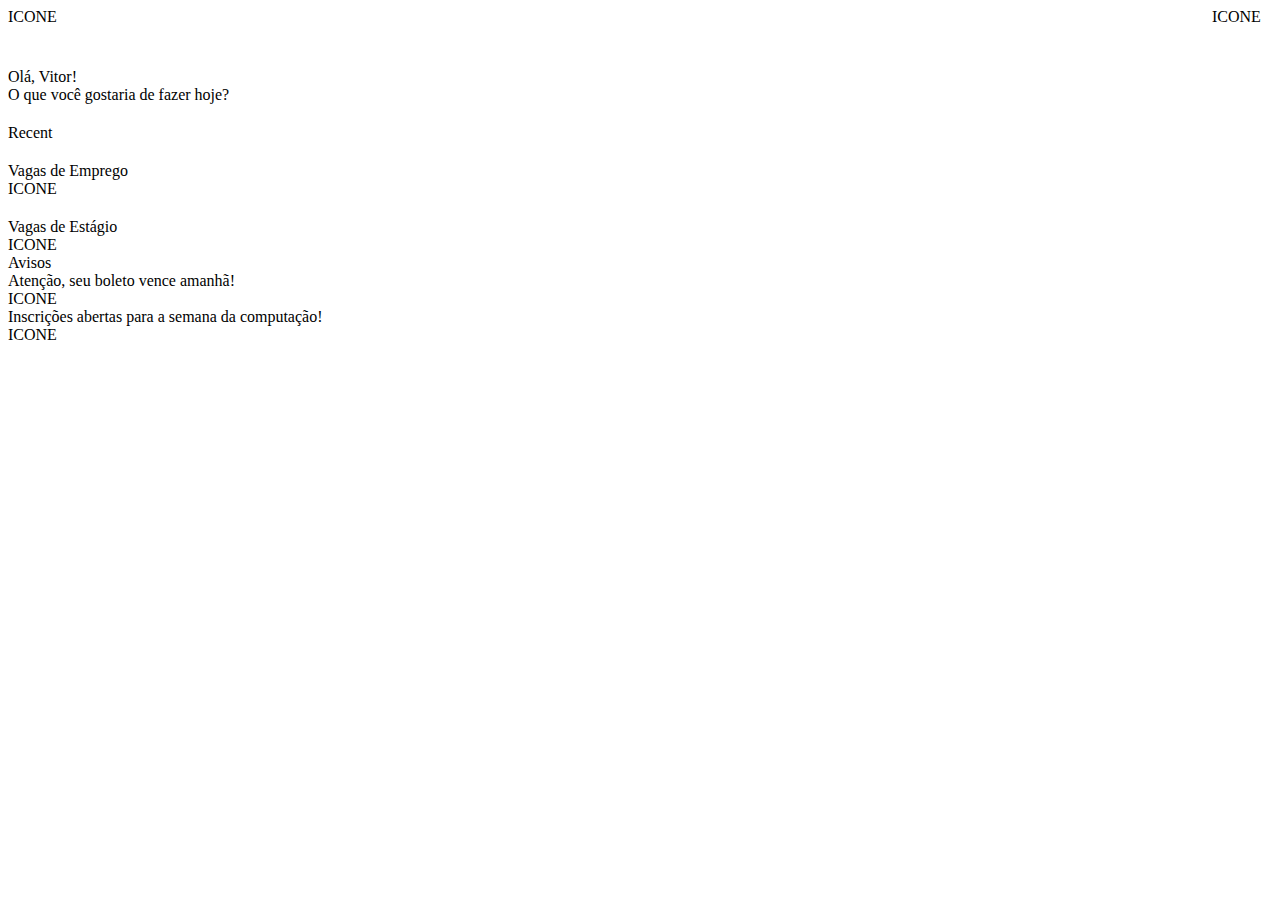
==== src/index.html @ 080baf19 "first commit" ====
<!DOCTYPE html>
<html lang="pt-br">
<head>
    <meta charset="UTF-8">
    <meta name="viewport" content="width=device-width, initial-scale=1.0">
    <title>App Inatel</title>
    <link rel="stylesheet" href="styles/style.css">
</head>
<body>
    <header id="head">
        <div id="menu">ICONE</div>
		<div id="perfil">ICONE</div>
    </header>
    <main>
        <div id="welcome">
			<div id="user_name">Olá, Vitor!</div>
            <div id="intro">O que você gostaria de fazer hoje?</div>
        </div>
        <div id="recent_box">
            <div id="recent">Recent</div>
            <div id="inner_recent_box">
                <div id="inner_recent_text">Vagas de Emprego</div>
                <div id="inner_recent_icon">ICONE</div>
            </div>
            <div id="inner_recent_box">
                <div id="inner_recent_text">Vagas de Estágio</div>
                <div id="inner_recent_icon">ICONE</div>
            </div>
        </div>
        <div id="avisos_box">
            <div id="avisos">Avisos</div>
            <div id="inner_avisos_box">
                <div id="inner_avisos_text">Atenção, seu boleto vence amanhã!</div>
                <div id="inner_avisos_icon">ICONE</div>
            </div>
            <div id="inner_avisos_box">
                <div id="inner_avisos_text">Inscrições abertas para a semana da computação!</div>
                <div id="inner_avisos_icon">ICONE</div>
            </div>
        </div>
	</main>
</body>
</html>
---- src/styles/style.css ----
header{
    display: block;
    width: 100%;
}
#perfil{
    float: right;
    width: 60px;
    height: 60px;
}
#menu{
    float: left;
    width: 60px;
    height: 60px;
}
main{
    width: 100%;
    display: flex;
    flex-direction: column;
}
#welcome{
    display: block;
    width: 80%;
}
#recent_box{
    display: block;
    width: 80%;
    margin-top: 20px;
}
#inner_recent_box{
    display: block;
    width: 80%;
    margin-top: 20px;
}
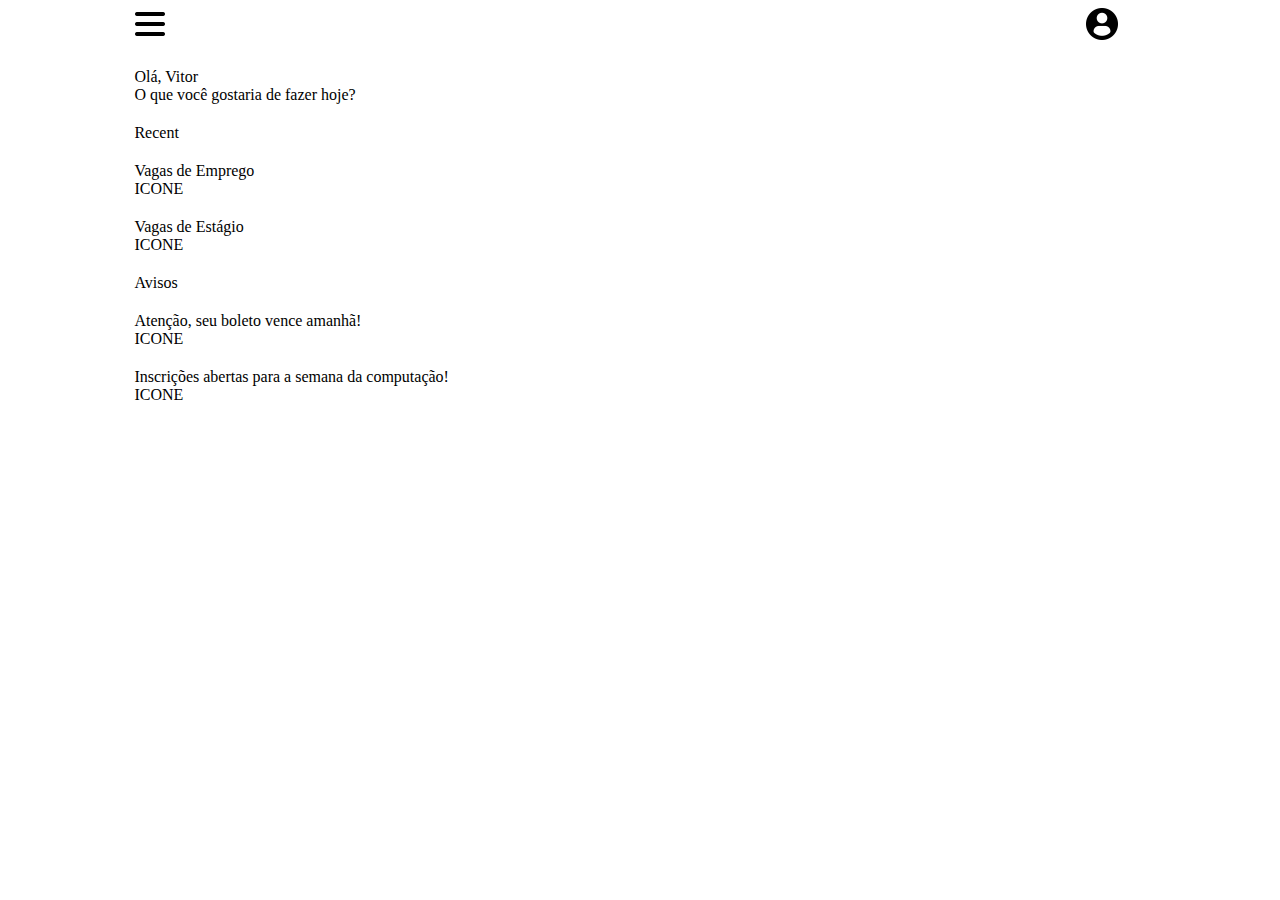
==== commit 2a167e80: "from class" ====
--- a/src/index.html
+++ b/src/index.html
@@ -8,12 +8,18 @@
 </head>
 <body>
     <header id="head">
-        <div id="menu">ICONE</div>
-		<div id="perfil">ICONE</div>
+        <div class="container">
+            <div id="menu">
+                <img src="images/menu.png" alt='Menu' width="32px"/>
+            </div>
+		    <div id="perfil">
+                <img src="images/user.png" alt='Usuário' width="32px"/>
+            </div>
+        </div>
     </header>
     <main>
         <div id="welcome">
-			<div id="user_name">Olá, Vitor!</div>
+            <div id="user_name">Olá, </div>
             <div id="intro">O que você gostaria de fazer hoje?</div>
         </div>
         <div id="recent_box">
@@ -39,5 +45,8 @@
             </div>
         </div>
 	</main>
+
+    <!-- SCRIPTS-->
+    <script type="text/javascript" src="js/index.js"></script>
 </body>
 </html>--- a/src/styles/style.css
+++ b/src/styles/style.css
@@ -1,6 +1,12 @@
-header{
-    display: block;
+header, main{
     width: 100%;
+    display: flex;
+    flex-direction: column;
+    align-items: center;
+    justify-content: center;
+}
+#head .container{
+    width: 80%;
 }
 #perfil{
     float: right;
@@ -12,21 +18,16 @@
     width: 60px;
     height: 60px;
 }
-main{
-    width: 100%;
-    display: flex;
-    flex-direction: column;
-}
 #welcome{
     display: block;
     width: 80%;
 }
-#recent_box{
+#recent_box, #avisos_box{
     display: block;
     width: 80%;
     margin-top: 20px;
 }
-#inner_recent_box{
+#inner_recent_box, #inner_avisos_box{
     display: block;
     width: 80%;
     margin-top: 20px;
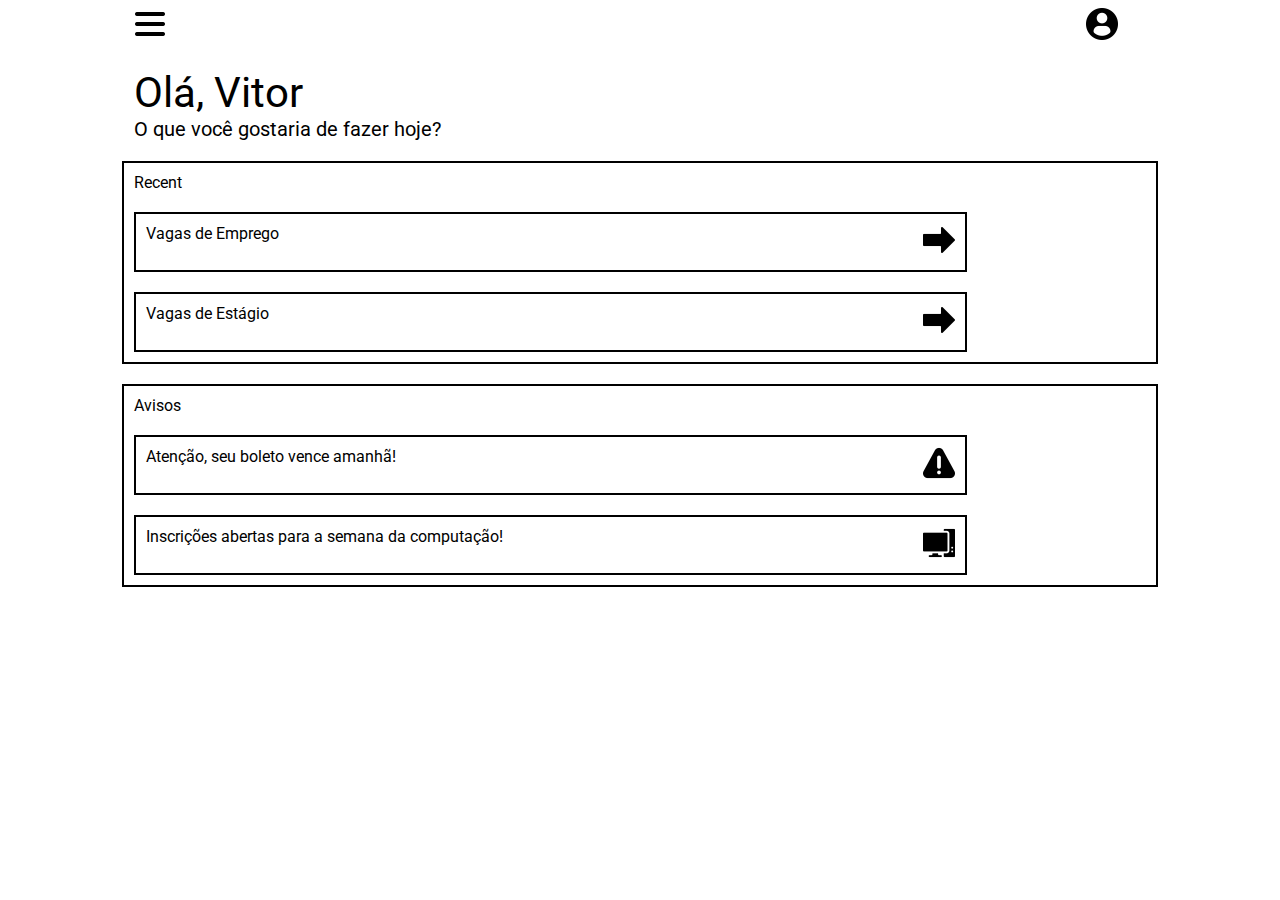
==== commit 5c6e5cde: "tela 1 pronta" ====
--- a/src/index.html
+++ b/src/index.html
@@ -5,15 +5,22 @@
     <meta name="viewport" content="width=device-width, initial-scale=1.0">
     <title>App Inatel</title>
     <link rel="stylesheet" href="styles/style.css">
+    <link rel="preconnect" href="https://fonts.googleapis.com">
+    <link rel="preconnect" href="https://fonts.gstatic.com" crossorigin>
+    <link href="https://fonts.googleapis.com/css2?family=Roboto:ital,wght@0,100;0,300;0,400;0,500;0,700;0,900;1,100;1,300;1,400;1,500;1,700;1,900&display=swap" rel="stylesheet">
 </head>
 <body>
     <header id="head">
         <div class="container">
             <div id="menu">
-                <img src="images/menu.png" alt='Menu' width="32px"/>
+                <a href="#">
+                    <img src="icons/menu.png" alt='Menu' width="32px"/>
+                </a>
             </div>
 		    <div id="perfil">
-                <img src="images/user.png" alt='Usuário' width="32px"/>
+                <a href="#">
+                    <img src="icons/user.png" alt='Usuário' width="32px"/>
+                </a>
             </div>
         </div>
     </header>
@@ -24,25 +31,33 @@
         </div>
         <div id="recent_box">
             <div id="recent">Recent</div>
-            <div id="inner_recent_box">
-                <div id="inner_recent_text">Vagas de Emprego</div>
-                <div id="inner_recent_icon">ICONE</div>
-            </div>
-            <div id="inner_recent_box">
-                <div id="inner_recent_text">Vagas de Estágio</div>
-                <div id="inner_recent_icon">ICONE</div>
-            </div>
+            <a href="jobs.html">
+                <div id="inner_recent_box">
+                    <div id="inner_recent_text">Vagas de Emprego</div>
+                    <div id="inner_recent_icon"><img src="icons/arrow.png" alt='Seta' width="32px"/></div>
+                </div>
+            </a>
+            <a href="#">
+                <div id="inner_recent_box">
+                    <div id="inner_recent_text">Vagas de Estágio</div>
+                    <div id="inner_recent_icon"><img src="icons/arrow.png" alt='Seta' width="32px"/></div>
+                </div>
+            </a>
         </div>
         <div id="avisos_box">
             <div id="avisos">Avisos</div>
-            <div id="inner_avisos_box">
-                <div id="inner_avisos_text">Atenção, seu boleto vence amanhã!</div>
-                <div id="inner_avisos_icon">ICONE</div>
-            </div>
-            <div id="inner_avisos_box">
-                <div id="inner_avisos_text">Inscrições abertas para a semana da computação!</div>
-                <div id="inner_avisos_icon">ICONE</div>
-            </div>
+            <a href="">
+                <div id="inner_avisos_box">
+                    <div id="inner_avisos_text">Atenção, seu boleto vence amanhã!</div>
+                    <div id="inner_avisos_icon"><img src="icons/warning.png" alt='Perigo' width="32px"/></div>
+                </div>
+            </a>
+            <a href="#">
+                <div id="inner_avisos_box">
+                    <div id="inner_avisos_text">Inscrições abertas para a semana da computação!</div>
+                    <div id="inner_avisos_icon"><img src="icons/computer.png" alt='Computador' width="32px"/></div>
+                </div>
+            </a>
         </div>
 	</main>
 
--- a/src/styles/style.css
+++ b/src/styles/style.css
@@ -1,3 +1,12 @@
+* {
+    font-family: "Roboto", sans-serif;
+    font-weight: 400;
+    font-style: normal;
+}
+a{
+    text-decoration: none;
+    color: black;
+}
 header, main{
     width: 100%;
     display: flex;
@@ -26,9 +35,20 @@
     display: block;
     width: 80%;
     margin-top: 20px;
+    border: 2px solid black;
+    padding: 10px;
 }
 #inner_recent_box, #inner_avisos_box{
-    display: block;
+    display: flex;
+    justify-content: space-between;
     width: 80%;
     margin-top: 20px;
+    border: 2px solid black;
+    padding: 10px;
+}
+#user_name{
+    font-size: 42px;
+}
+#intro{
+    font-size: 20px;
 }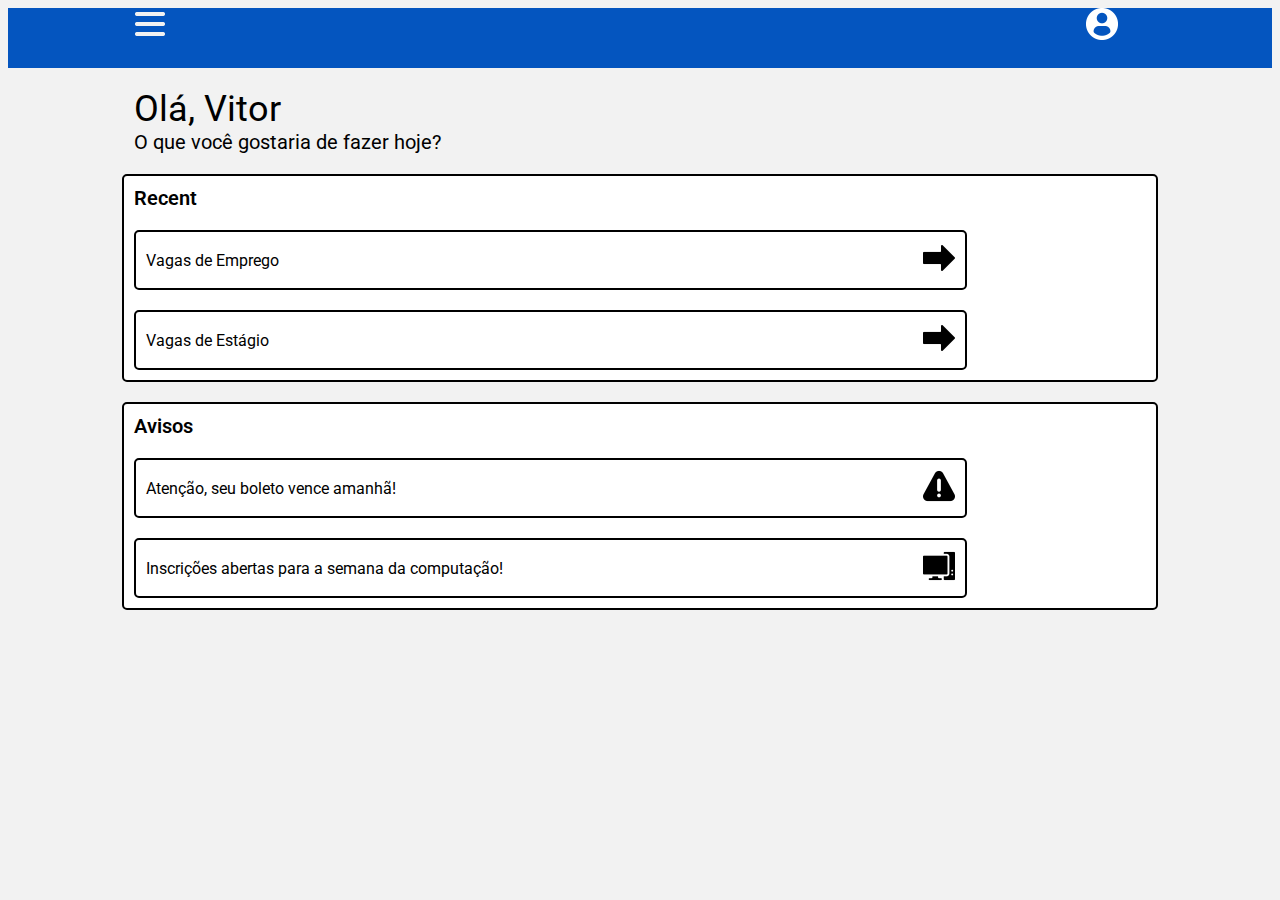
==== commit ccf46ea1: "feat: tipografia, estilos e icones" ====
--- a/src/index.html
+++ b/src/index.html
@@ -14,48 +14,48 @@
         <div class="container">
             <div id="menu">
                 <a href="#">
-                    <img src="icons/menu.png" alt='Menu' width="32px"/>
+                    <img src="icons/menu-gray.png" alt='Menu' width="32px"/>
                 </a>
             </div>
 		    <div id="perfil">
                 <a href="#">
-                    <img src="icons/user.png" alt='Usuário' width="32px"/>
+                    <img src="icons/user-gray.png" alt='Usuário' width="32px"/>
                 </a>
             </div>
         </div>
     </header>
     <main>
         <div id="welcome">
-            <div id="user_name">Olá, </div>
+            <div id="title" class="saudacao">Olá, </div>
             <div id="intro">O que você gostaria de fazer hoje?</div>
         </div>
-        <div id="recent_box">
-            <div id="recent">Recent</div>
+        <div id="box">
+            <div id="recent"><h3>Recent</h3></div>
             <a href="jobs.html">
-                <div id="inner_recent_box">
-                    <div id="inner_recent_text">Vagas de Emprego</div>
-                    <div id="inner_recent_icon"><img src="icons/arrow.png" alt='Seta' width="32px"/></div>
+                <div id="inner_box">
+                    <div id="inner_text">Vagas de Emprego</div>
+                    <div id="inner_icon"><img src="icons/arrow.png" alt='Seta' width="32px"/></div>
                 </div>
             </a>
             <a href="#">
-                <div id="inner_recent_box">
-                    <div id="inner_recent_text">Vagas de Estágio</div>
-                    <div id="inner_recent_icon"><img src="icons/arrow.png" alt='Seta' width="32px"/></div>
+                <div id="inner_box">
+                    <div id="inner_text">Vagas de Estágio</div>
+                    <div id="inner_icon"><img src="icons/arrow.png" alt='Seta' width="32px"/></div>
                 </div>
             </a>
         </div>
-        <div id="avisos_box">
-            <div id="avisos">Avisos</div>
+        <div id="box">
+            <div id="avisos"><h3>Avisos</h3></div>
             <a href="">
-                <div id="inner_avisos_box">
-                    <div id="inner_avisos_text">Atenção, seu boleto vence amanhã!</div>
-                    <div id="inner_avisos_icon"><img src="icons/warning.png" alt='Perigo' width="32px"/></div>
+                <div id="inner_box">
+                    <div id="inner_text">Atenção, seu boleto vence amanhã!</div>
+                    <div id="inner_icon"><img src="icons/warning.png" alt='Perigo' width="32px"/></div>
                 </div>
             </a>
             <a href="#">
-                <div id="inner_avisos_box">
-                    <div id="inner_avisos_text">Inscrições abertas para a semana da computação!</div>
-                    <div id="inner_avisos_icon"><img src="icons/computer.png" alt='Computador' width="32px"/></div>
+                <div id="inner_box">
+                    <div id="inner_text">Inscrições abertas para a semana da computação!</div>
+                    <div id="inner_icon"><img src="icons/computer.png" alt='Computador' width="32px"/></div>
                 </div>
             </a>
         </div>
--- a/src/styles/style.css
+++ b/src/styles/style.css
@@ -1,7 +1,16 @@
+:root{
+    --nav-color: #0455BF;
+    --bg-color: #F2F2F2;
+    --bt-color: #0487D9;
+}
+
 * {
     font-family: "Roboto", sans-serif;
     font-weight: 400;
     font-style: normal;
+}
+body{
+    background-color: var(--bg-color);
 }
 a{
     text-decoration: none;
@@ -14,8 +23,14 @@
     align-items: center;
     justify-content: center;
 }
+#head{
+    background: var(--nav-color);
+}
 #head .container{
     width: 80%;
+    display: flex;
+    justify-content: space-between;
+    align-items: center;
 }
 #perfil{
     float: right;
@@ -31,24 +46,61 @@
     display: block;
     width: 80%;
 }
-#recent_box, #avisos_box{
-    display: block;
+#box{
+    display: flex;
+    flex-direction: column;
+    justify-content: center;
     width: 80%;
     margin-top: 20px;
     border: 2px solid black;
     padding: 10px;
+    border-radius: 5px;
+    background-color: white;
 }
-#inner_recent_box, #inner_avisos_box{
+#inner_box{
     display: flex;
     justify-content: space-between;
     width: 80%;
     margin-top: 20px;
     border: 2px solid black;
     padding: 10px;
+    align-items: center;
+    border-radius: 5px;
 }
-#user_name{
-    font-size: 42px;
+#title{
+    margin-top: 20px;
+    font-size: 36px;
 }
 #intro{
     font-size: 20px;
+}
+#job_desc{
+    display: block;
+}
+h3{
+    margin: 0px;
+    padding: 0px;
+    font-size: 20px;
+    font-weight: 600;
+}
+.flex-container{
+    display: flex;
+    justify-content: space-around;
+}
+.icons{
+    width: 50%;
+}
+
+.icons button{
+    color: var(--bt-color);
+    background: white;
+    border: 2px solid var(--bt-color);
+    border-radius: 25px;
+    padding: 5px;
+    width: 100%;
+    height: 100%;
+}
+
+.ad{
+    margin-left: 20px;
 }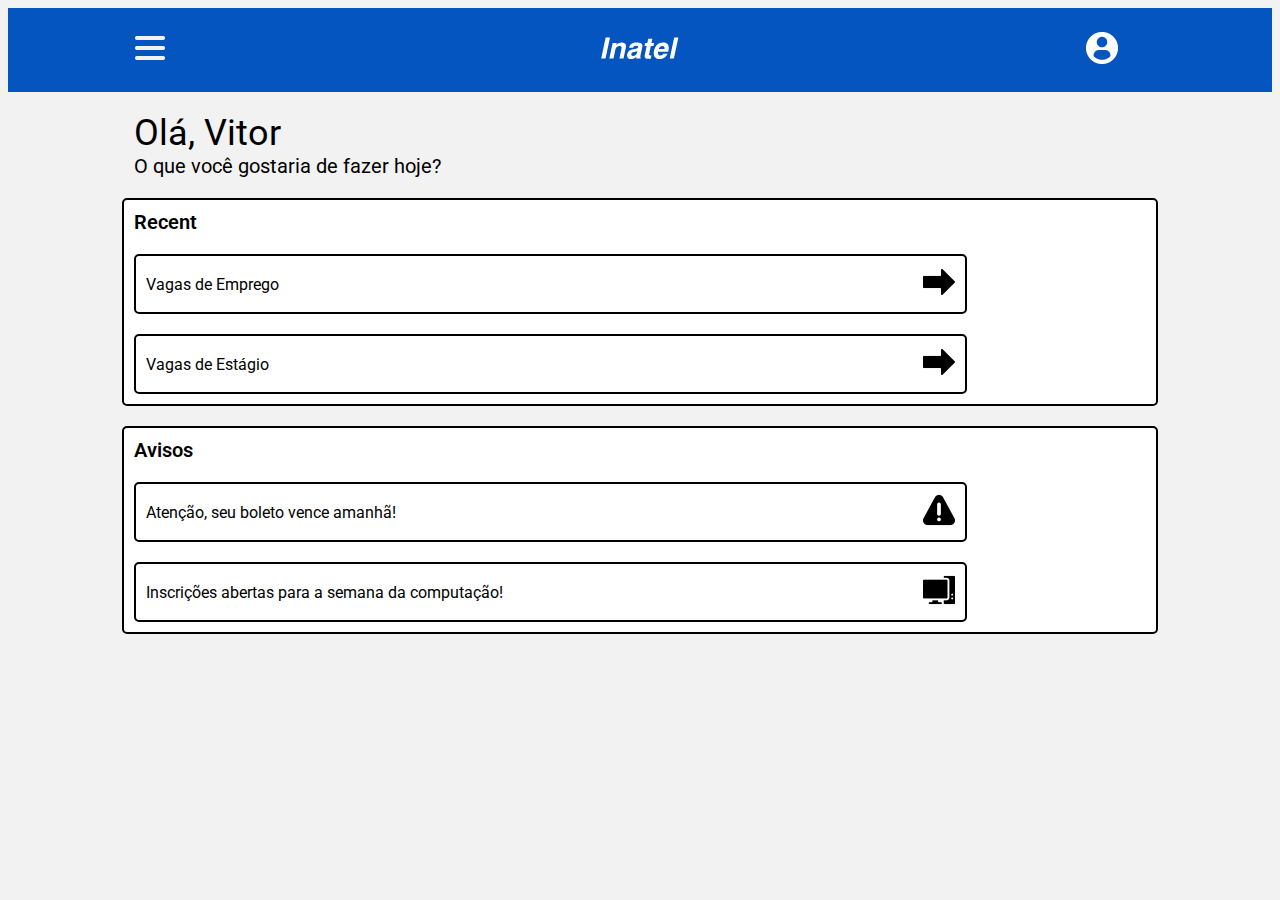
==== commit 37733f90: "feat: new menu feature" ====
--- a/src/index.html
+++ b/src/index.html
@@ -12,9 +12,16 @@
 <body>
     <header id="head">
         <div class="container">
-            <div id="menu">
+            <div id="menu-icon" onclick="openMenu()">
                 <a href="#">
                     <img src="icons/menu-gray.png" alt='Menu' width="32px"/>
+                </a>
+            </div>
+            <div id="logo_inatel">
+                <a href="#">
+                    <svg class="svg_logo" xmlns="http://www.w3.org/2000/svg" viewBox="100 150 390 116">
+                        <path class="path_logo" d="M127.455,156.988h21.287l-21.859,102.835H105.69L127.455,156.988L127.455,156.988z M225.618,208.048	l-10.941,51.775H194.51l9.726-45.911c0.286-1.168,0.477-2.312,0.62-3.456c0.143-1.144,0.214-2.145,0.214-3.027	c0-2.86-0.834-4.982-2.527-6.412c-1.668-1.407-4.147-2.122-7.461-2.122c-5.078,0-9.392,1.406-12.968,4.219 c-3.552,2.836-5.888,6.698-6.96,11.633l-9.559,45.076h-20.31l16.186-75.946h19.905l-2.002,9.559 c3.957-3.886,8.105-6.794,12.491-8.701c4.362-1.907,9.011-2.86,13.945-2.86c6.508,0,11.656,1.501,15.447,4.529 c3.79,3.027,5.697,7.151,5.697,12.372c0,1.239-0.096,2.55-0.286,3.933S226.143,205.855,225.618,208.048L225.618,208.048z	 M282.709,222.636c-3.29,1.455-7.318,2.646-12.038,3.6c-4.744,0.954-7.557,1.55-8.438,1.788c-3.218,0.978-5.674,2.526-7.414,4.648	c-1.716,2.122-2.574,4.672-2.574,7.652c0,2.074,0.739,3.719,2.24,4.887c1.478,1.168,3.552,1.74,6.222,1.74	c5.078,0,9.487-1.574,13.206-4.721s6.15-7.342,7.271-12.61L282.709,222.636L282.709,222.636z M306.333,202.613l-9.154,43.145	c-0.238,1.313-0.405,2.432-0.524,3.361s-0.167,1.717-0.167,2.385c0,1.168,0.167,2.098,0.548,2.789 c0.381,0.715,1.049,1.406,2.026,2.098l-0.763,3.432h-21.025c-0.048-0.285-0.143-0.643-0.286-1.119	c-0.381-1.813-0.572-3.076-0.572-3.768c0-0.428,0.048-1,0.119-1.715c0.072-0.74,0.167-1.574,0.31-2.551	c-3.218,3.861-7.032,6.793-11.49,8.818c-4.458,2.027-9.344,3.053-14.708,3.053c-5.721,0-10.274-1.455-13.659-4.338	c-3.361-2.885-5.054-6.771-5.054-11.658c0-9.51,2.574-16.876,7.724-22.097c5.125-5.197,13.206-8.629,24.171-10.25	c1.788-0.287,4.195-0.645,7.271-1.049c10.131-1.168,15.185-4.53,15.185-10.108c0-2.098-0.834-3.623-2.527-4.577	c-1.669-0.954-4.338-1.43-8.033-1.43c-4.195,0-7.581,0.93-10.131,2.813c-2.574,1.883-4.052,4.529-4.481,7.914h-19.166	c1.359-8.2,5.292-14.684,11.824-19.451c6.507-4.768,14.731-7.151,24.672-7.151c8.987,0,15.971,1.454,20.954,4.362	s7.484,6.984,7.484,12.205c0,0.834-0.047,1.668-0.143,2.503C306.642,201.063,306.5,201.874,306.333,202.613L306.333,202.613z	 M335.081,163.281h20.31l-4.338,20.595h12.634l-3.004,14.303h-12.776l-8.844,42.026c0,0.238-0.048,0.547-0.144,0.93	c-0.095,0.404-0.144,0.668-0.144,0.811c0,1.119,0.549,1.93,1.67,2.406c1.119,0.502,3.051,0.74,5.792,0.74h4.409l-3.289,15.303	c-1.168,0.049-2.717,0.096-4.672,0.145c-3.528,0.094-5.84,0.143-6.913,0.143c-6.508,0-11.18-0.883-14.017-2.646	c-2.837-1.787-4.267-4.672-4.267-8.678c0-1.119,0.118-2.455,0.357-4.051c0.214-1.574,0.596-3.6,1.12-6.08l8.701-41.048h-10.752	l3.004-14.303h10.895L335.081,163.281L335.081,163.281z M432.339,227.213H383.4c-0.167,1.025-0.311,2.026-0.405,3.004	s-0.144,1.835-0.144,2.574c0,4.1,0.978,7.199,2.956,9.297s4.911,3.146,8.772,3.146c3.266,0,6.031-0.668,8.344-1.979	c2.313-1.334,4.434-3.48,6.389-6.46h20.309c-3.576,7.962-8.914,14.208-16.018,18.761c-7.105,4.553-14.994,6.842-23.695,6.842	c-8.63,0-15.424-2.551-20.43-7.676c-5.006-5.127-7.508-12.016-7.508-20.692c0-6.197,1.096-12.609,3.289-19.236	c2.17-6.627,5.077-12.325,8.725-17.092c4.172-5.435,9.059-9.559,14.588-12.348c5.531-2.789,11.633-4.195,18.283-4.195	c8.939,0,15.924,2.36,20.955,7.104c5.029,4.72,7.531,11.275,7.531,19.666c0,2.193-0.213,4.696-0.666,7.534	C434.246,218.322,433.458,222.232,432.339,227.213L432.339,227.213z M414.46,213.912c0.143-1.119,0.262-2.098,0.334-2.955	c0.07-0.858,0.096-1.55,0.096-2.05c0-3.385-0.979-6.031-2.957-7.914s-4.768-2.813-8.344-2.813c-4.146,0-7.676,1.335-10.607,4.005	s-5.172,6.579-6.697,11.728H414.46L414.46,213.912z M461.826,156.988h20.311l-21.932,102.835h-20.262L461.826,156.988	L461.826,156.988z"></path>
+                    </svg>
                 </a>
             </div>
 		    <div id="perfil">
@@ -24,6 +31,38 @@
             </div>
         </div>
     </header>
+    <div id="menu">
+        <div id="menu-icon-close" onclick="closeMenu()">
+            <a href="#">
+                <img src="icons/menu-blue.png" alt='Menu' width="32px"/>
+            </a>
+        </div>
+        <ul id="menu-items">
+            <a href="index.html">
+                <div id="menu-item">
+                    Pagina Inicial
+                </div>
+            </a>
+            
+            <a href="jobs.html">
+                <div id="menu-item">
+                    Empregos
+                </div>
+            </a>
+
+            <a href="#">
+                <div id="menu-item">
+                    Estagios
+                </div>
+            </a>
+
+            <a href="#">
+                <div id="menu-item">
+                    Avisos
+                </div>
+            </a>
+        </ul>
+    </div>
     <main>
         <div id="welcome">
             <div id="title" class="saudacao">Olá, </div>
--- a/src/styles/style.css
+++ b/src/styles/style.css
@@ -36,11 +36,13 @@
     float: right;
     width: 60px;
     height: 60px;
+    margin-top: 24px;
 }
-#menu{
+#menu-icon{
     float: left;
     width: 60px;
     height: 60px;
+    margin-top: 24px;
 }
 #welcome{
     display: block;
@@ -103,4 +105,67 @@
 
 .ad{
     margin-left: 20px;
-}+}
+
+
+/* estilo para a div que deve ser centralizada de maneira clássica. */
+#logo {
+    position: absolute;
+    top: 13px;
+    left: 50%;
+    transform: translate(-50%); /* translate deve conpensar a largura do logo */
+  }
+  
+  /* estilo para a largura do logo. */
+  .svg_logo{
+    width: 80px;
+  }
+  
+  /* estilo para a cor do logo. */
+  .path_logo{
+    fill: white;
+  }
+
+  
+/* estilo adicionais */
+
+  
+
+#menu {
+  height: 100%;
+  width: 0;
+  position: fixed;
+  top: 0;
+  left: 0;
+  background-color: var(--bg-color);
+  overflow-x: hidden;
+  transition: 0.5s;
+  z-index: 1;
+}
+
+  #menu-items {
+    padding: 0;
+    margin: 0 20px 0 20px;
+    list-style: none;
+    text-align: Left;
+    width:fit-content
+  }
+
+  #menu-item {
+    padding: 8px 8px 8px 32px;
+    text-decoration: none;
+    color: black;
+    display: block;
+    width: 80%;
+    border: 2px solid #DEDEDE;
+    border-radius: 10px;
+    margin-bottom: 10px;
+  }
+
+  #menu-icon-close {
+    width: 100%;
+    width: 32px;
+    height: 32px;
+    margin: 20px;
+    /* vertical-align: top; */
+  }